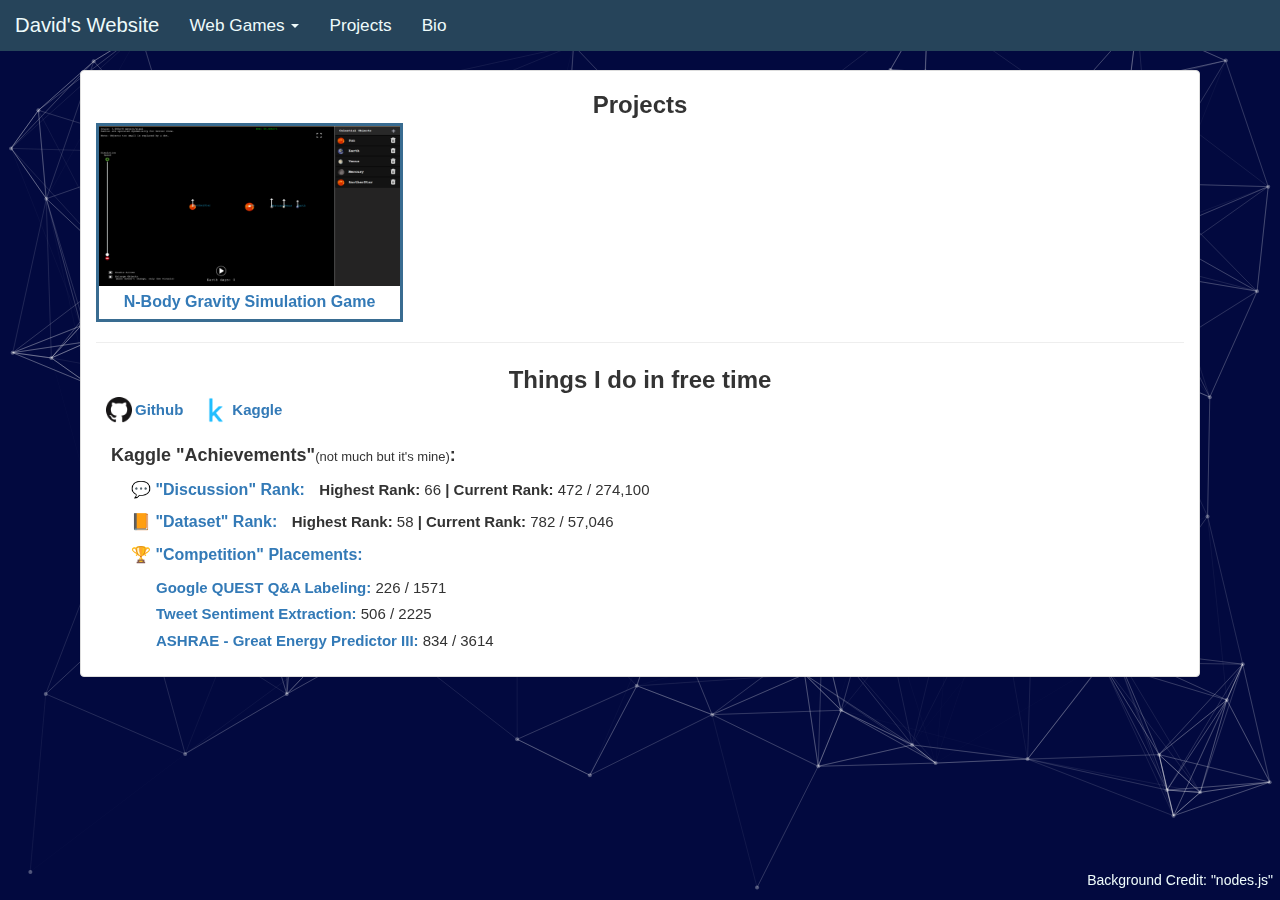
==== index.html @ dbffbe99 "fixed formatting problem" ====
<!DOCTYPE html>
<html lang="en">
<head>
  <title>David Li's Website</title>
  <meta charset="utf-8">
  <meta name="viewport" content="width=device-width, initial-scale=1">
  <meta name="description" content="David Li Shangqiu Li Website">
  <link rel="stylesheet" href="https://maxcdn.bootstrapcdn.com/bootstrap/3.4.1/css/bootstrap.min.css">
  <link rel="stylesheet" href="style.css">
  <script src="https://ajax.googleapis.com/ajax/libs/jquery/3.5.1/jquery.min.js"></script>
  <script src="https://maxcdn.bootstrapcdn.com/bootstrap/3.4.1/js/bootstrap.min.js"></script>
  <script async src="https://www.googletagmanager.com/gtag/js?id=UA-153588627-1"></script>
    <script>
        window.dataLayer = window.dataLayer || [];
        function gtag(){dataLayer.push(arguments);}
        gtag('js', new Date());

        gtag('config', 'UA-153588627-1');
    </script>
</head>
<body>
    <nav class="navbar navbar-static-top mb-0">
        <div class="navbar-header">
            <a class="navbar-brand" href="/">David's Website</a>
        </div>
        <ul class="nav navbar-nav">
            <li class="nav-item dropdown" id="games-dropdown">
                <a class="dropdown-toggle" data-toggle="dropdown" href="#">
                    Web Games
                    <span class="caret"></span>
                </a>
                <ul class="dropdown-menu">
                    <li><a href="/games/gravitygame/gravitygame.html">Gravity Game</a></li>
                </ul>
            </li>

            <li class="nav-item">
                <a class="nav-link" href="#">Projects</a>
            </li>

            <li class="nav-item">
                <a class="nav-link" href="#bio">Bio</a>
            </li>
        </ul>
    </nav>
    <canvas id="nodes" style="position: absolute; width: 100%; height: 100%;"></canvas>
    <div class="panel-group" id="panel-parent">
        <div class="panel panel-default" id="bio-panel">
            <div class="panel-body">
                <div id="featured_games">
                    <p class="section_title">Projects</p>
                    
                    <div class="gravity-game">
                        <a href="/games/gravitygame/gravitygame.html">
                            <img src="assets/ProjectThumbnails/GravityGame.png" alt="GravityGame" style="width:301px;height:160px;">
                            <p class="link_text" style="font-size: 16px;text-align: center;margin-bottom: 5px;margin-top: 5px;font-weight: bold;">N-Body Gravity Simulation Game</p>
                        </a>
                    </div>
                </div>
                <hr>
                <div id="bio">
                    <p class="section_title">Things I do in free time</p>
                    <div id="contacts_container" style="display: flex; align-items: center;">
                        <div class="profile_box">
                            <a href="https://github.com/lishangqiu">
                                <div class="inner_profile_box">
                                    <img src="assets/index/GitHub-Mark-32px.png" width="26">
                                    <p class="link_text">Github</p>
                                </div>
                            </a>
                        </div>
                        <div class="profile_box">
                            <a href="https://www.kaggle.com/unkownhihi">
                                <div class="inner_profile_box" >
                                    <img src="assets/index/4373210_kaggle_logo_logos_icon.png" width="26">
                                    <p class="link_text">Kaggle</p>
                                </div>
                            </a>
                        </div>
                    </div>
                    <br>
                    <div id="kaggle_achievements">
                        <p style="margin-left: 15px; font-weight: bold; font-size: 18px;">Kaggle "Achievements"<span style="font-weight: normal; font-size: small;">(not much but it's mine)</span>:</p>
                        
                        <p style="margin-left: 35px; font-weight: 600; font-size: 16px;">
                            <a href="https://www.kaggle.com/unkownhihi/discussion" class="link_text" style="margin-right: 10px;">💬 "Discussion" Rank:</a>
                            <span style="font-weight: 600; font-size: 15px; ">Highest Rank: 
                                <!-- I know this isn't live update. Sue me! (also congrats on finding this comment)-->
                                <span style="font-weight: 500;">66</span>
                                    | Current Rank: 
                                <span style="font-weight: 500;">472 / 274,100</span>
                            </span>
                        </p>

                        <p style="margin-left: 35px; font-weight: 600; font-size: 16px;">
                            <a href="https://www.kaggle.com/unkownhihi/datasets" class="link_text" style="margin-right: 10px;">📙 "Dataset" Rank:</a>
                            <span style="font-weight: 600; font-size: 15px; ">Highest Rank: 
                                <span style="font-weight: 500;">58</span>
                                    | Current Rank: 
                                <span style="font-weight: 500;">782 / 57,046</span>
                            </span>
                        </p>

                        <p style="margin-left: 35px; font-weight: 600; font-size: 16px;">
                            <a href="https://www.kaggle.com/unkownhihi/competitions">🏆 "Competition" Placements:</a>
                        </p>
                        <div>
                            <p style="margin-left: 60px; font-weight: 600; font-size: 15px; margin-bottom: 5px;">
                                <a href="https://www.kaggle.com/c/google-quest-challenge">Google QUEST Q&A Labeling: </a>
                                <span style="font-weight: 500;">226 / 1571</span>
                            </p>
                            <p style="margin-left: 60px; font-weight: 600; font-size: 15px; margin-bottom: 5px;">
                                <a href="https://www.kaggle.com/c/tweet-sentiment-extraction">Tweet Sentiment Extraction: </a>
                                <span style="font-weight: 500;">506 / 2225</span>
                            </p>
                            <p style="margin-left: 60px; font-weight: 600; font-size: 15px; ">
                                <a href="https://www.kaggle.com/c/ashrae-energy-prediction">ASHRAE - Great Energy Predictor III: </a>
                                <span style="font-weight: 500;">834 / 3614</span>
                            </p>
                        </div>

                    </div>

                    <!-- <p class="bio_section_title">Projects</p>
                    <table style="margin-left: 40px;margin-bottom: 10px;">
                        <tr>
                            <th>
                                <a href="https://simpleicons.org">
                                    <img src="https://img.shields.io/static/v1?color=informational&label=Project&logo=github&message=hello" alt="Number of icons currently in the library" height="23"/>
                                </a>
                            </th>
                            <th>
                                hello
                            </th>
                        </tr>
                    </table>
                    <p class="bio_section_title">Hobbies</p>
                    <p style="margin-left: 40px; font-size: 15px;">🎾Tennis<br>👨‍💻Programming<br>🎹Piano></p> -->
                </div>
            </div>
        </div>
    </div>
    <div class="node-credit">
        <p style="color: #EEFBFB;">Background Credit:  "nodes.js"</p>
    </div>
    <script src="js/index_page/nodes.js"></script>
    <script src="js/index_page/main_background.js"></script>
</body>
</html>
---- style.css ----
/* CSS Document */
html, body{
    height: 100%;
}


nav {
    background-color: #26445a !important;
    border-color: #26445a !important;
    font-family: 'Source Sans Pro', sans-serif !important;
    margin: 0px !important;
}
.navbar a{
    color: #EEFBFB !important;
}
.navbar-header a{
    font-size: 1.45em !important;
}

.nav >li > a:hover, .nav > li > a:focus{
    background-color: #335369 !important;
}

.nav .open>a, .nav .open>a:focus, .nav .open>a:hover 
{
  background-color: unset !important;
}

.nav-item{
    background-color: #26445a !important;
    font-size: 1.23em !important;
    background-image: none !important;
    box-shadow: none;
}



#games-dropdown > .dropdown-menu a{
    background-color: #ffffff !important;
    color: #000000 !important;
    font-size: 1.2em !important;
    font-weight: 200;
}
#games-dropdown > .dropdown-menu a:hover{
    background-color: #d1d1d1 !important;
    color: #000000 !important;
}

canvas{
    width: 100%;
    height: 100%;
    position: absolute;
    top: 0;
    left: 0;
}

h1{
    position: absolute;
    top: 1.7em;
    left: 50%;
    margin: 0;
    transform: translate(-50%, 0);
    z-index: 10;
}


#panel-parent{
    position: absolute;
    top: 5em;
    left: 0; 
    right: 0; 
    margin-left: auto; 
    margin-right: auto; 

    width: 80em;
}

.gravity-game{
    text-align: justify;
    width: 307px;
    border-style: solid;
    border-color: #396c91;
}

.node-credit{
    position: fixed;
    bottom: 0em;
    right: 0.5em;
}


.profile_box{
    margin-left: 10px;
    margin-right: 10px;
    display: inline-block;
    height: fit-content;
    vertical-align: top;
}

.inner_box{
    width: fit-content; 
    margin: 0 auto;
}

.section_title{
    margin-bottom: 0em!important;
    margin-top: 0.1em!important;
    font-size: 24px!important;
    text-align: center;
    font-weight: bold;
}


td, th{
    border: 1px solid #ddd;
    padding: 8px;
}

#contacts_container p{
    font-size: 16px;
    margin-bottom: 0;
    display: inline;
    font-size: 15px;
    font-weight: bold;
    vertical-align: middle;
    margin-bottom: 0;
    height: 100%;
    margin-left: 3px;
}

.inner_profile_box {
    display: flex; 
    align-items: center;
}
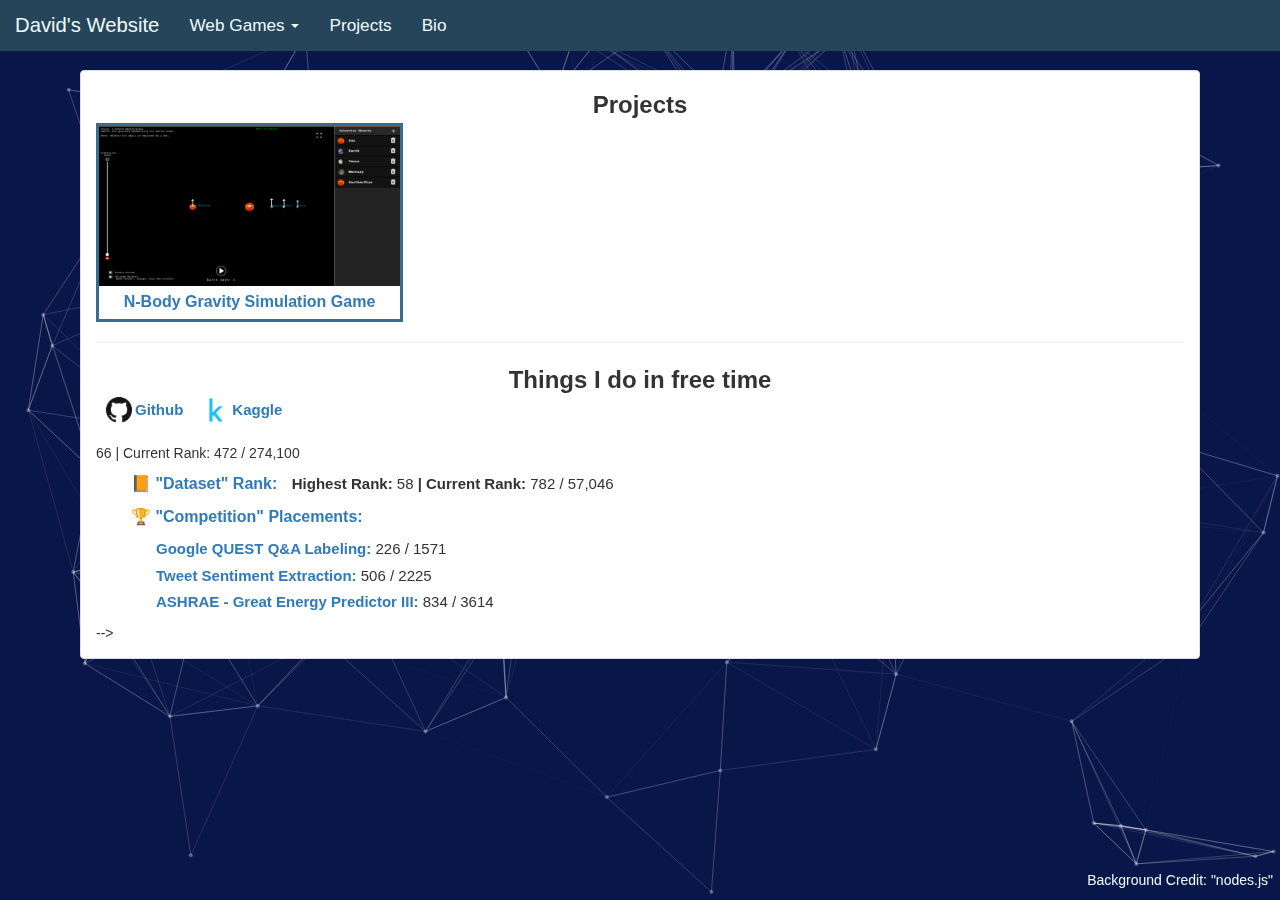
==== commit a2520760: "removed kaggle stuff(tone isn't right)" ====
--- a/index.html
+++ b/index.html
@@ -79,7 +79,7 @@
                         </div>
                     </div>
                     <br>
-                    <div id="kaggle_achievements">
+                    <!-- <div id="kaggle_achievements">
                         <p style="margin-left: 15px; font-weight: bold; font-size: 18px;">Kaggle "Achievements"<span style="font-weight: normal; font-size: small;">(not much but it's mine)</span>:</p>
                         
                         <p style="margin-left: 35px; font-weight: 600; font-size: 16px;">
@@ -119,7 +119,7 @@
                             </p>
                         </div>
 
-                    </div>
+                    </div> -->
 
                     <!-- <p class="bio_section_title">Projects</p>
                     <table style="margin-left: 40px;margin-bottom: 10px;">
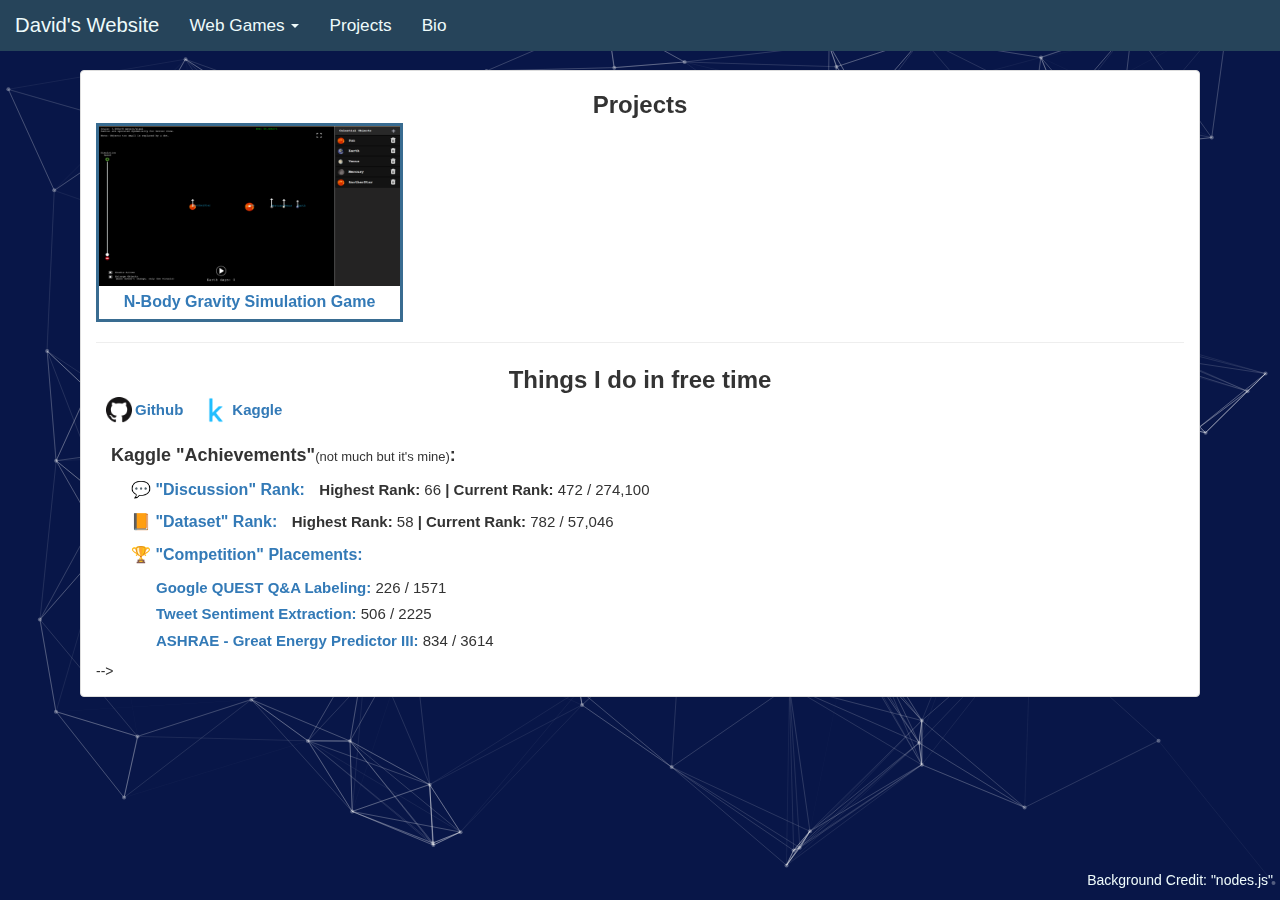
==== commit efeed103: "asdf" ====
--- a/index.html
+++ b/index.html
@@ -79,13 +79,13 @@
                         </div>
                     </div>
                     <br>
-                    <!-- <div id="kaggle_achievements">
+                    <div id="kaggle_achievements">
                         <p style="margin-left: 15px; font-weight: bold; font-size: 18px;">Kaggle "Achievements"<span style="font-weight: normal; font-size: small;">(not much but it's mine)</span>:</p>
                         
                         <p style="margin-left: 35px; font-weight: 600; font-size: 16px;">
                             <a href="https://www.kaggle.com/unkownhihi/discussion" class="link_text" style="margin-right: 10px;">💬 "Discussion" Rank:</a>
                             <span style="font-weight: 600; font-size: 15px; ">Highest Rank: 
-                                <!-- I know this isn't live update. Sue me! (also congrats on finding this comment)-->
+                                <!-- I know this isn't live update. Sue me! (also congrats on finding this comment) -->
                                 <span style="font-weight: 500;">66</span>
                                     | Current Rank: 
                                 <span style="font-weight: 500;">472 / 274,100</span>
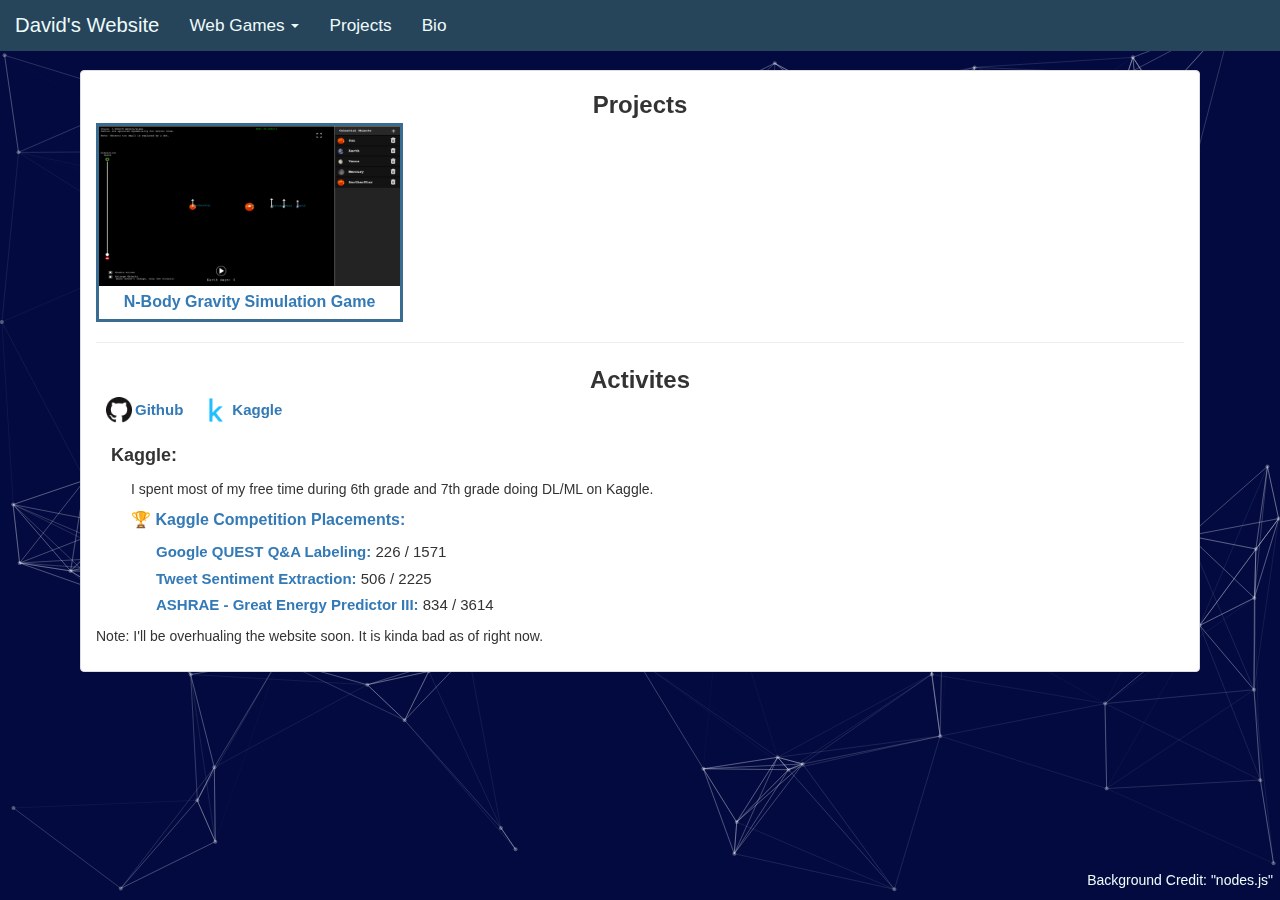
==== commit 9fbe1969: "changed some stufgf" ====
--- a/index.html
+++ b/index.html
@@ -59,7 +59,7 @@
                 </div>
                 <hr>
                 <div id="bio">
-                    <p class="section_title">Things I do in free time</p>
+                    <p class="section_title">Activites</p>
                     <div id="contacts_container" style="display: flex; align-items: center;">
                         <div class="profile_box">
                             <a href="https://github.com/lishangqiu">
@@ -79,30 +79,11 @@
                         </div>
                     </div>
                     <br>
+                    <p style="margin-left: 15px; font-weight: bold; font-size: 18px;">Kaggle:</p>
+                    <p style="margin-left: 35px;">I spent most of my free time during 6th grade and 7th grade doing DL/ML on Kaggle.</p>
                     <div id="kaggle_achievements">
-                        <p style="margin-left: 15px; font-weight: bold; font-size: 18px;">Kaggle "Achievements"<span style="font-weight: normal; font-size: small;">(not much but it's mine)</span>:</p>
-                        
                         <p style="margin-left: 35px; font-weight: 600; font-size: 16px;">
-                            <a href="https://www.kaggle.com/unkownhihi/discussion" class="link_text" style="margin-right: 10px;">💬 "Discussion" Rank:</a>
-                            <span style="font-weight: 600; font-size: 15px; ">Highest Rank: 
-                                <!-- I know this isn't live update. Sue me! (also congrats on finding this comment) -->
-                                <span style="font-weight: 500;">66</span>
-                                    | Current Rank: 
-                                <span style="font-weight: 500;">472 / 274,100</span>
-                            </span>
-                        </p>
-
-                        <p style="margin-left: 35px; font-weight: 600; font-size: 16px;">
-                            <a href="https://www.kaggle.com/unkownhihi/datasets" class="link_text" style="margin-right: 10px;">📙 "Dataset" Rank:</a>
-                            <span style="font-weight: 600; font-size: 15px; ">Highest Rank: 
-                                <span style="font-weight: 500;">58</span>
-                                    | Current Rank: 
-                                <span style="font-weight: 500;">782 / 57,046</span>
-                            </span>
-                        </p>
-
-                        <p style="margin-left: 35px; font-weight: 600; font-size: 16px;">
-                            <a href="https://www.kaggle.com/unkownhihi/competitions">🏆 "Competition" Placements:</a>
+                            <a href="https://www.kaggle.com/unkownhihi/competitions">🏆 Kaggle Competition Placements:</a>
                         </p>
                         <div>
                             <p style="margin-left: 60px; font-weight: 600; font-size: 15px; margin-bottom: 5px;">
@@ -119,7 +100,8 @@
                             </p>
                         </div>
 
-                    </div> -->
+                    </div>
+                    <p>Note: I'll be overhualing the website soon. It is kinda bad as of right now.</p>
 
                     <!-- <p class="bio_section_title">Projects</p>
                     <table style="margin-left: 40px;margin-bottom: 10px;">
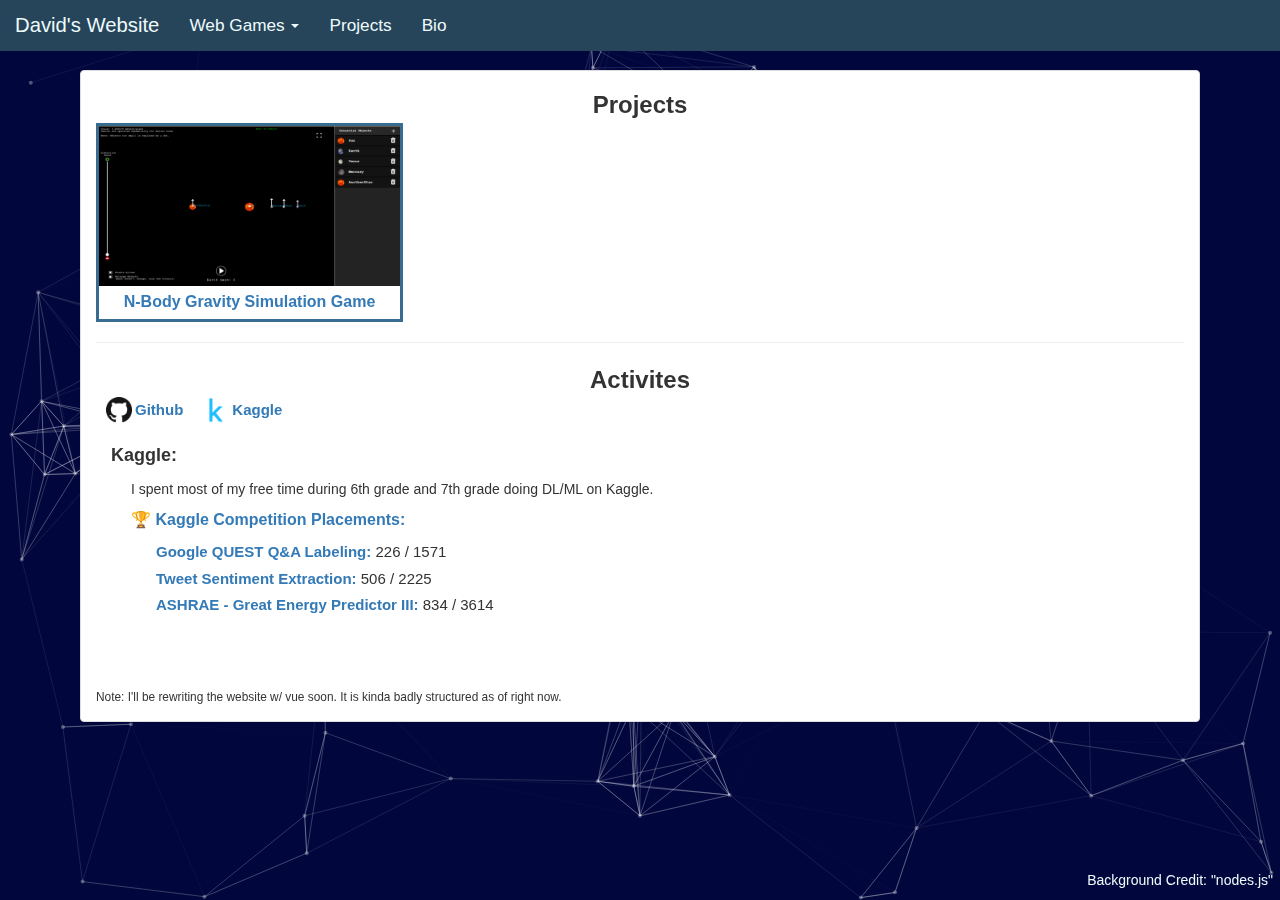
==== commit df706586: "asdf" ====
--- a/index.html
+++ b/index.html
@@ -101,7 +101,10 @@
                         </div>
 
                     </div>
-                    <p>Note: I'll be overhualing the website soon. It is kinda bad as of right now.</p>
+                    <br>
+                    <br>
+                    <br>
+                    <small>Note: I'll be rewriting the website w/ vue soon. It is kinda badly structured as of right now.</small>
 
                     <!-- <p class="bio_section_title">Projects</p>
                     <table style="margin-left: 40px;margin-bottom: 10px;">
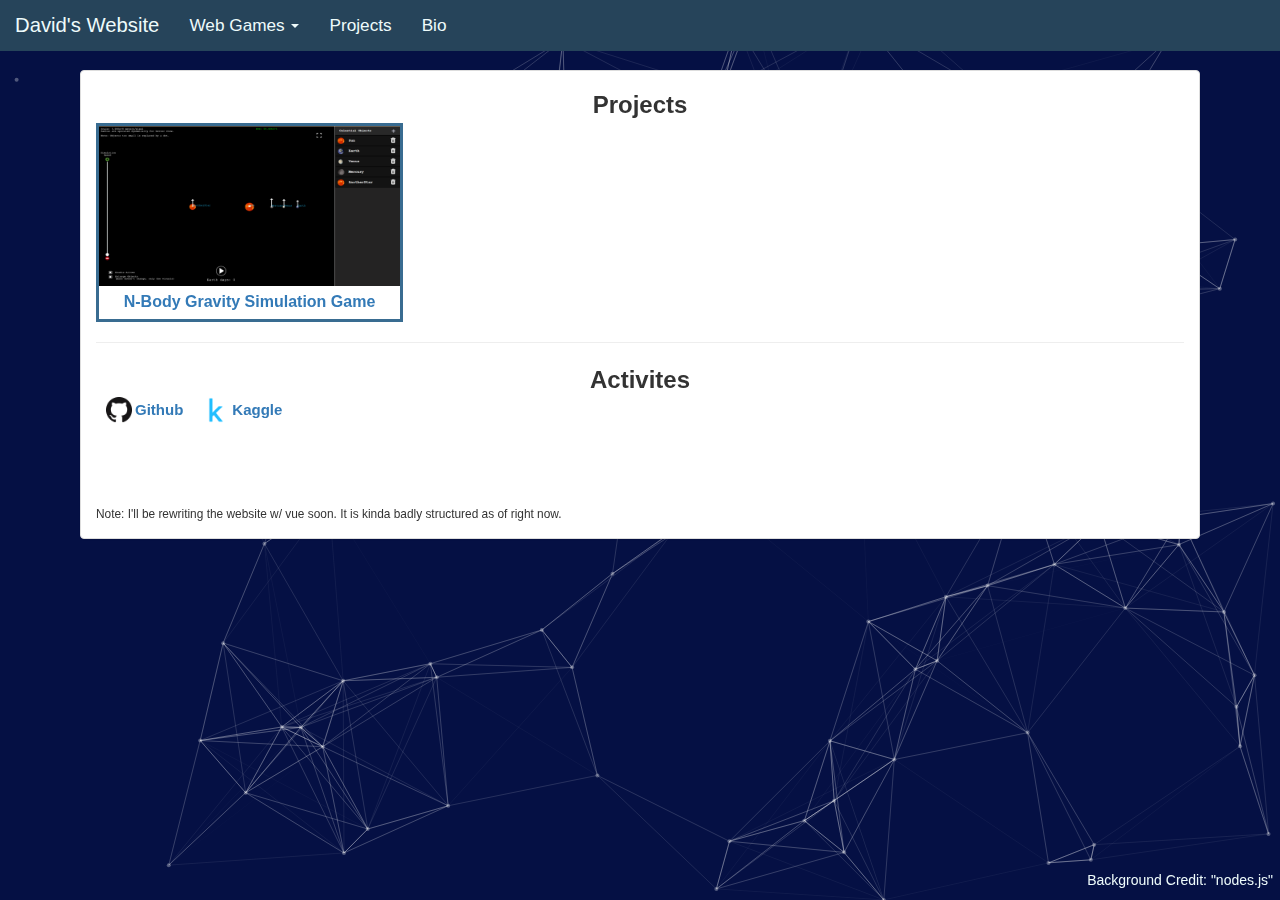
==== commit 7089db60: "asdf" ====
--- a/index.html
+++ b/index.html
@@ -79,7 +79,7 @@
                         </div>
                     </div>
                     <br>
-                    <p style="margin-left: 15px; font-weight: bold; font-size: 18px;">Kaggle:</p>
+                    <!-- <p style="margin-left: 15px; font-weight: bold; font-size: 18px;">Kaggle:</p>
                     <p style="margin-left: 35px;">I spent most of my free time during 6th grade and 7th grade doing DL/ML on Kaggle.</p>
                     <div id="kaggle_achievements">
                         <p style="margin-left: 35px; font-weight: 600; font-size: 16px;">
@@ -100,7 +100,7 @@
                             </p>
                         </div>
 
-                    </div>
+                    </div> -->
                     <br>
                     <br>
                     <br>
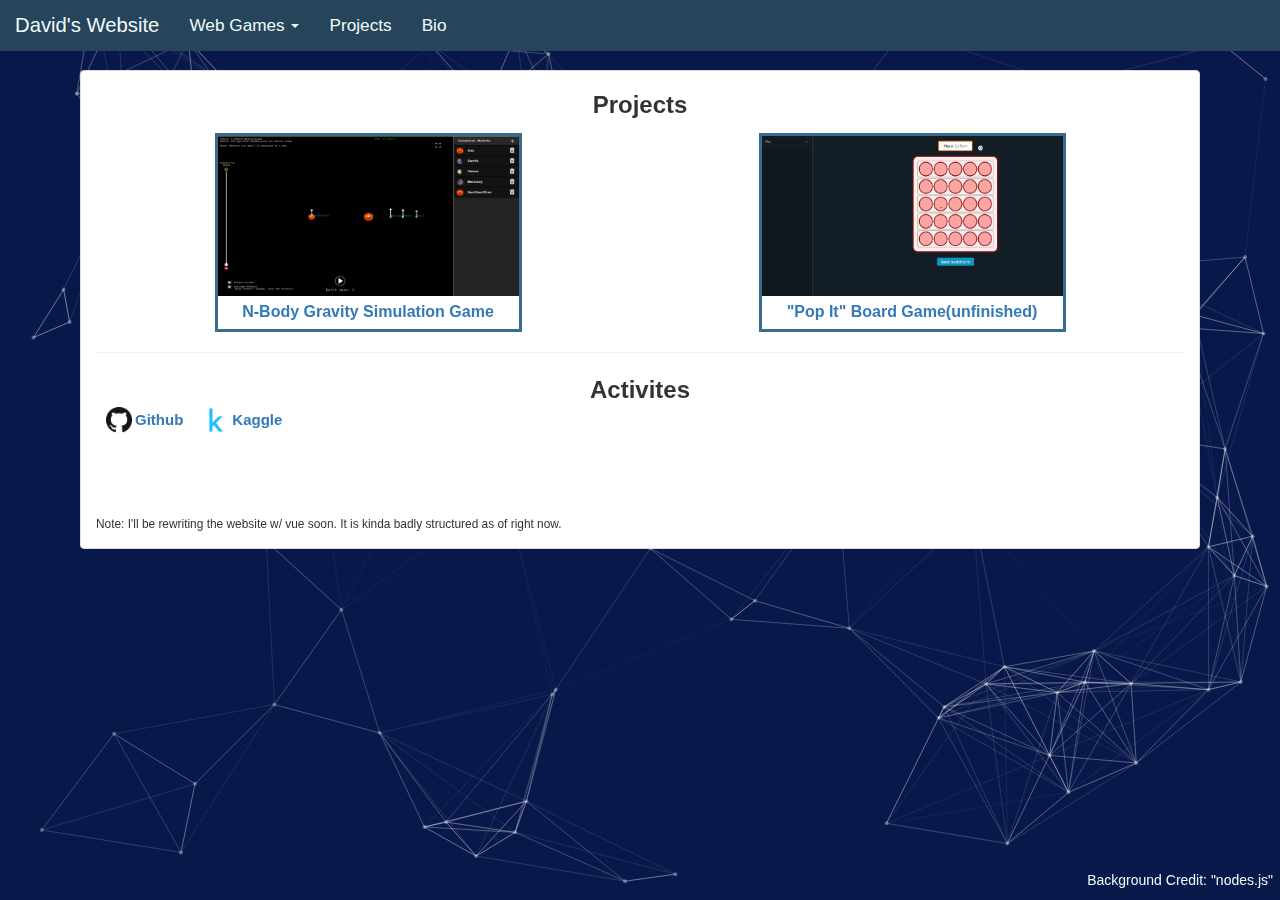
==== commit 1978d86d: "added pop it board game project" ====
--- a/index.html
+++ b/index.html
@@ -47,15 +47,24 @@
     <div class="panel-group" id="panel-parent">
         <div class="panel panel-default" id="bio-panel">
             <div class="panel-body">
-                <div id="featured_games">
+                <div id="featured_games" >
                     <p class="section_title">Projects</p>
-                    
-                    <div class="gravity-game">
-                        <a href="/games/gravitygame/gravitygame.html">
-                            <img src="assets/ProjectThumbnails/GravityGame.png" alt="GravityGame" style="width:301px;height:160px;">
-                            <p class="link_text" style="font-size: 16px;text-align: center;margin-bottom: 5px;margin-top: 5px;font-weight: bold;">N-Body Gravity Simulation Game</p>
-                        </a>
+                    <div style="display: flex; margin-top: 10px; justify-content: space-around;">
+                        <div class="gravity-game">
+                            <a href="/games/gravitygame/gravitygame.html">
+                                <img src="assets/ProjectThumbnails/GravityGame.png" alt="GravityGamePic" style="width:301px;height:160px;">
+                                <p class="link_text" style="font-size: 16px;text-align: center;margin-bottom: 5px;margin-top: 5px;font-weight: bold;">N-Body Gravity Simulation Game</p>
+                            </a>
+                        </div>
+    
+                        <div class="gravity-game">
+                            <a href="/games/popit/popit.html">
+                                <img src="assets/ProjectThumbnails/PopIt.png" alt="PopItGamePic" style="width:301px;height:160px;">
+                                <p class="link_text" style="font-size: 16px;text-align: center;margin-bottom: 5px;margin-top: 5px;font-weight: bold;">"Pop It" Board Game(unfinished)</p>
+                            </a>
+                        </div>
                     </div>
+
                 </div>
                 <hr>
                 <div id="bio">
--- a/style.css
+++ b/style.css
@@ -77,10 +77,15 @@
 
 .gravity-game{
     text-align: justify;
-    width: 307px;
+    width:fit-content;
+    max-width: fit-content;
     border-style: solid;
     border-color: #396c91;
 }
+
+.gravity-game:before,.gravity-game:after {
+    content: '';
+  }
 
 .node-credit{
     position: fixed;
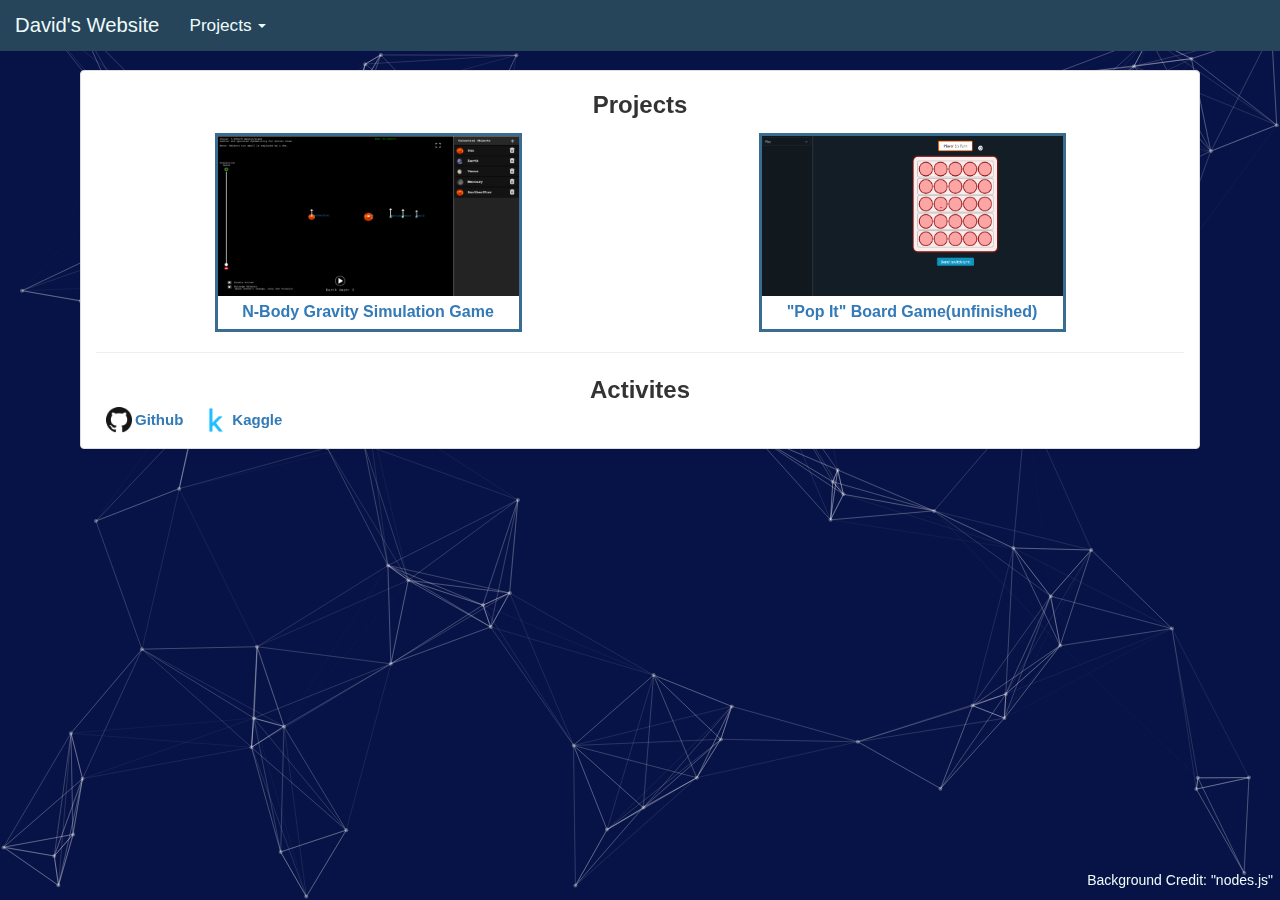
==== commit 317d6e22: "restructured" ====
--- a/index.html
+++ b/index.html
@@ -26,20 +26,12 @@
         <ul class="nav navbar-nav">
             <li class="nav-item dropdown" id="games-dropdown">
                 <a class="dropdown-toggle" data-toggle="dropdown" href="#">
-                    Web Games
+                    Projects
                     <span class="caret"></span>
                 </a>
                 <ul class="dropdown-menu">
                     <li><a href="/games/gravitygame/gravitygame.html">Gravity Game</a></li>
                 </ul>
-            </li>
-
-            <li class="nav-item">
-                <a class="nav-link" href="#">Projects</a>
-            </li>
-
-            <li class="nav-item">
-                <a class="nav-link" href="#bio">Bio</a>
             </li>
         </ul>
     </nav>
@@ -87,49 +79,6 @@
                             </a>
                         </div>
                     </div>
-                    <br>
-                    <!-- <p style="margin-left: 15px; font-weight: bold; font-size: 18px;">Kaggle:</p>
-                    <p style="margin-left: 35px;">I spent most of my free time during 6th grade and 7th grade doing DL/ML on Kaggle.</p>
-                    <div id="kaggle_achievements">
-                        <p style="margin-left: 35px; font-weight: 600; font-size: 16px;">
-                            <a href="https://www.kaggle.com/unkownhihi/competitions">🏆 Kaggle Competition Placements:</a>
-                        </p>
-                        <div>
-                            <p style="margin-left: 60px; font-weight: 600; font-size: 15px; margin-bottom: 5px;">
-                                <a href="https://www.kaggle.com/c/google-quest-challenge">Google QUEST Q&A Labeling: </a>
-                                <span style="font-weight: 500;">226 / 1571</span>
-                            </p>
-                            <p style="margin-left: 60px; font-weight: 600; font-size: 15px; margin-bottom: 5px;">
-                                <a href="https://www.kaggle.com/c/tweet-sentiment-extraction">Tweet Sentiment Extraction: </a>
-                                <span style="font-weight: 500;">506 / 2225</span>
-                            </p>
-                            <p style="margin-left: 60px; font-weight: 600; font-size: 15px; ">
-                                <a href="https://www.kaggle.com/c/ashrae-energy-prediction">ASHRAE - Great Energy Predictor III: </a>
-                                <span style="font-weight: 500;">834 / 3614</span>
-                            </p>
-                        </div>
-
-                    </div> -->
-                    <br>
-                    <br>
-                    <br>
-                    <small>Note: I'll be rewriting the website w/ vue soon. It is kinda badly structured as of right now.</small>
-
-                    <!-- <p class="bio_section_title">Projects</p>
-                    <table style="margin-left: 40px;margin-bottom: 10px;">
-                        <tr>
-                            <th>
-                                <a href="https://simpleicons.org">
-                                    <img src="https://img.shields.io/static/v1?color=informational&label=Project&logo=github&message=hello" alt="Number of icons currently in the library" height="23"/>
-                                </a>
-                            </th>
-                            <th>
-                                hello
-                            </th>
-                        </tr>
-                    </table>
-                    <p class="bio_section_title">Hobbies</p>
-                    <p style="margin-left: 40px; font-size: 15px;">🎾Tennis<br>👨‍💻Programming<br>🎹Piano></p> -->
                 </div>
             </div>
         </div>
